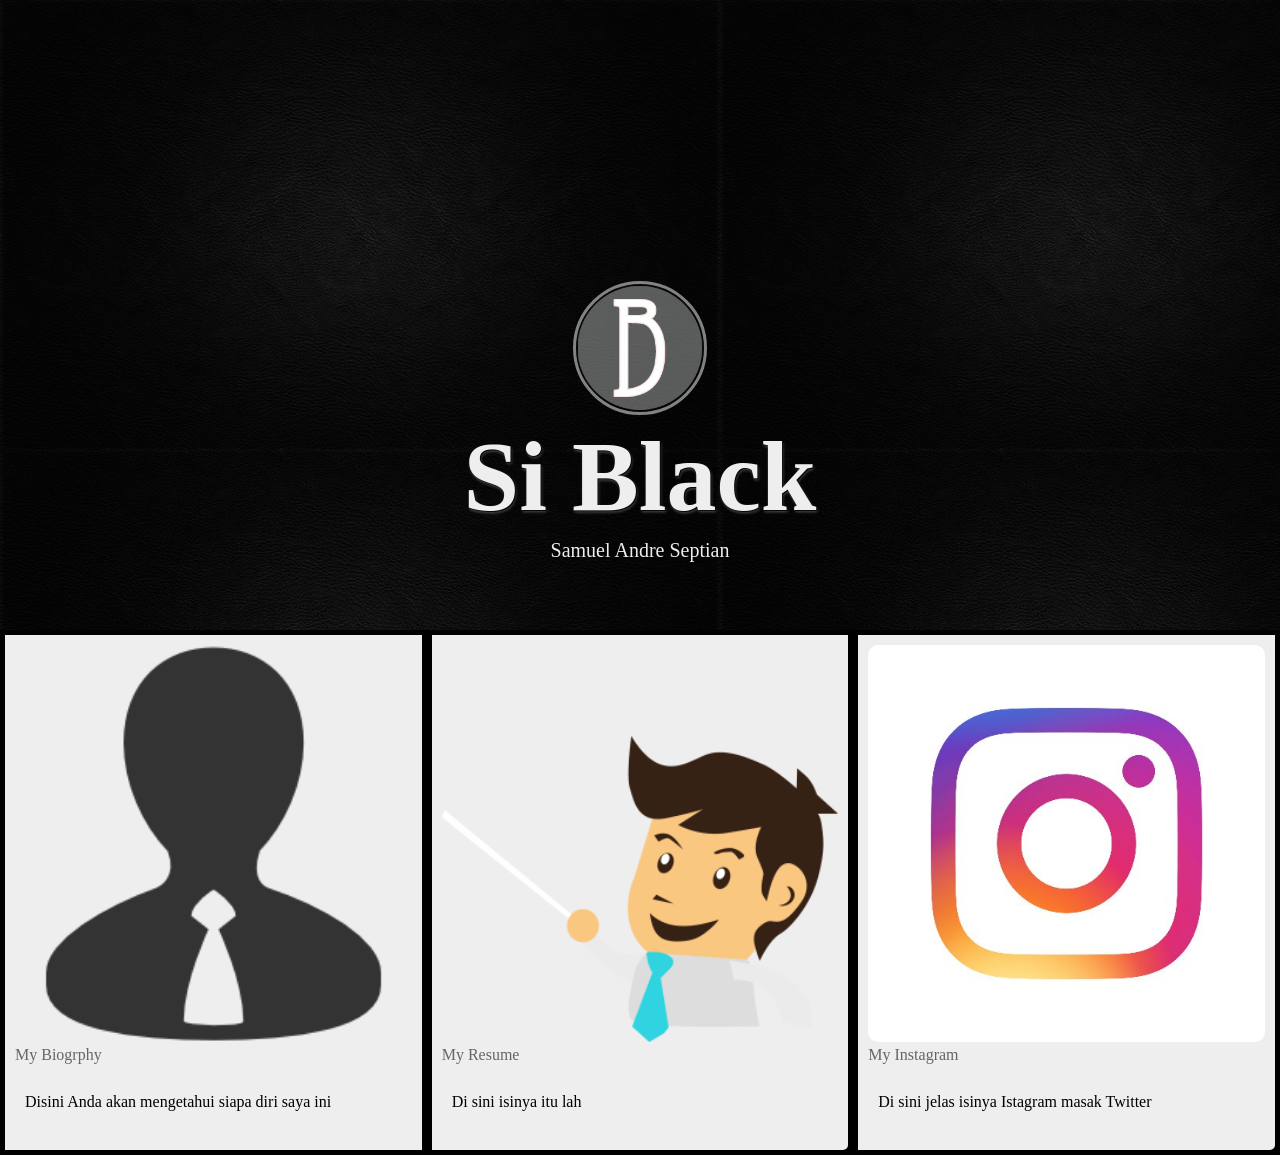
==== portfolio/index.html @ d62c6403 "Add files via upload" ====
<!doctype html>
<html lang="en">
<head>
	<meta charset="UTF-8">
	<title> Si Black</title>
	
	<link rel="stylesheet" href="style.css">
</head>
<body>
	
	<div id="banner">
		<header id="logo">
			<img src="img/logo2x.png" alt="Biogrphy">
			<h1>Si Black</h1>
			<span id="jobdesc">
				Samuel Andre Septian
			</span>
		</header>
		
	</div>

	<section>
	
		<div class="section">
			<div class="content">
				<div class="box">
					<img src ="img/box1.jpg" alt="">
					<a href="bio.html">My Biogrphy</a></li>
					<p>Disini Anda akan mengetahui siapa diri saya ini</p>
				</div>
				<div class="box">
					<img src="img/box2.jpg" alt="">
						<a href="resume.html">My Resume</a></li>
					<p>Di sini isinya itu lah </p>
				</div>
				<div class="box">
					<img src="img/box3.jpg" alt="">
					<a href="">My Instagram</a></li>
					<p>Di sini jelas isinya Istagram masak Twitter</p>
				</div>
			</div>
		</div>
	</section>


</body>
</html>
---- portfolio/style.css ----
html, 
body{
	height: 100%;
	width: 100%;
	font-family: 'Sofadi One', cursive;
	margin: auto;
}

a{
	text-decoration: none;
	color: #666;
}

#banner{
	width: 100%;
	height: 70%;
	background: url(img/Black-Plain-Wallpaper-Collection-720x450.jpg);
	background-attachment: fixed;
	position: relative;
}

	#banner #overlay{
		position: absolute;
		top: 0;
		right: 0;
		bottom: 0;
		left: 0;
		background: url(img/overlay.png) 0 100% repeat-x;
	}


	#logo{
		width: 100%;
		position: absolute;
		bottom: 10%;
		z-index: 5;
		text-align: center;
	}
	#logo img {
		cursor: pointer;
		display: inline-block;
		width: 128px;
		height: 128px;
		border: 3px solid rgba(255,255,255,.5);
		border-radius: 50%;
	}
		#logo img:hover{
			border: 3px solid rgba(255,255,255,.7);
		}
	#logo h1{
		margin: 0 auto;
		text-align: center;
		font-family: 'Montez', cursive;
		font-size: 100px;
		color: #eee;
		text-shadow: 1px 1px 1px #000, 1px 2px 3px #555;
	}

	#logo #jobdesc{
		display: block;
		width: 100%;
		text-align: center;
		margin: 5px auto;
		color: #eee;
		font-size: 20px;
		text-shadow: 1px 1px 1px #000;
	}

}


section{
	width: 500px;
	max-width: 500px;
	margin: 40px auto;
}

	section span{
		background: #C09A7F;
		padding: 4px;
		border-radius: 0 5px 0 0;
		color: #eee;
		font-size: 12px;
	}

	.section{
		display: table;
		width: 100%;
		margin: auto;
		background: black;
	}

		.section .content{
			display: table-row;
			width: 100%;
		}
		.section .box{
			display: table-cell;
			padding: 10px;
			width:31.3333%;
		}
			.section .box:nth-child(1){
				background: #eee;
				border: 5px solid black;
			}
			.section .box:nth-child(2){
				border-radius: 0 0 10px 0;
				background: #eee;
				border: 5px solid black;
			}
			.section .box:nth-child(3){
				border-radius: 0 0 10px 0;
				background: #eee;
				border: 5px solid black;
			}
			.section .box:hover{
				background: #ddd;
			}
			.section .box href{
				padding: 10px;
				font-size: 35px;
				font-weight: bold;
			}
			.section .box p{
				padding: 10px;
				line-height: 1.5em;
			}
			.section .box img{
				width:100%;
				max-width: 100%;
				height: auto;
				border-radius: 10px;
			}

.Data
{
	text-align	: center;
}


body
{
	background-image		: url("img/Black-Plain-Wallpaper-Collection-720x450.jpg");
	background-repeat		: no-repeat;
	background-size			: cover;
	background-attachment 	: fixed;
}

h1
{
	font-family	: Arial;
	color		: white;
	font-size	: 50px;
	margin-left: 20px;

}

h2
{
	font-family	: 'Iceland', cursive;
	color		: white;
	font-size	: 15px;
	margin-left: 20px;
	
}


.menu:link
{
	background	: black;
	color		: white;
}

.menu:hover
{
	background	: white;
	color		: black;
}


.menu
{
	color			: rgb(255,255,255);
	font-family		: sans-serif;
	text-align		: center;
	font-size		: 20px;
	background		: black;
	display			: inline-block;
	width			: 150px;
	text-decoration	: none;
	border			: 3px solid black;
	border-radius	: 10px;
	padding			: 10px;
	margin          : 5%; 

}

.menu2
{
	color			: rgb(255,255,255);
	font-family		: sans-serif;
	text-align		: center;
	font-size		: 20px;
	background		: black;
	display			: inline-block;
	width			: 700px;
	text-decoration	: none;
	border			: 3px solid black;
	border-radius	: 10px;
	padding			: 10px;
	margin          : 5%; 

}

.sectiona .menu1
{
	color			: rgb(0,0,0);
	text-align		: center;
	font-size		: 15px;
	background		: white;
	display			: table-cell;
	text-decoration	: none;
	border			: 3px solid black;
	border-radius	: 10px;
	padding			: 10px;
			width:80%;

}

.sectiona{
		display: table;
		width: 100%;
		margin: auto;
	}

		.sectiona .contenta{
			display: table-row;
			width: 100%;
}
.Legend
{
	color			: white;
	text-align		: center;
	font-family		: Comic Sans MS;
	background		: black;
	display			: inline-block;
	width			: 600px;
	text-decoration	: none;
	border			: 3px solid grey;
	border-radius	: 10px;
	padding			: 10px;
}

.Legend1
{
	text-align		: Left;
	font-family		: Comic Sans MS;
	width: 700px;
}


.nengah 
{
		position: relative;
	margin: auto;
	text-align: center;
}
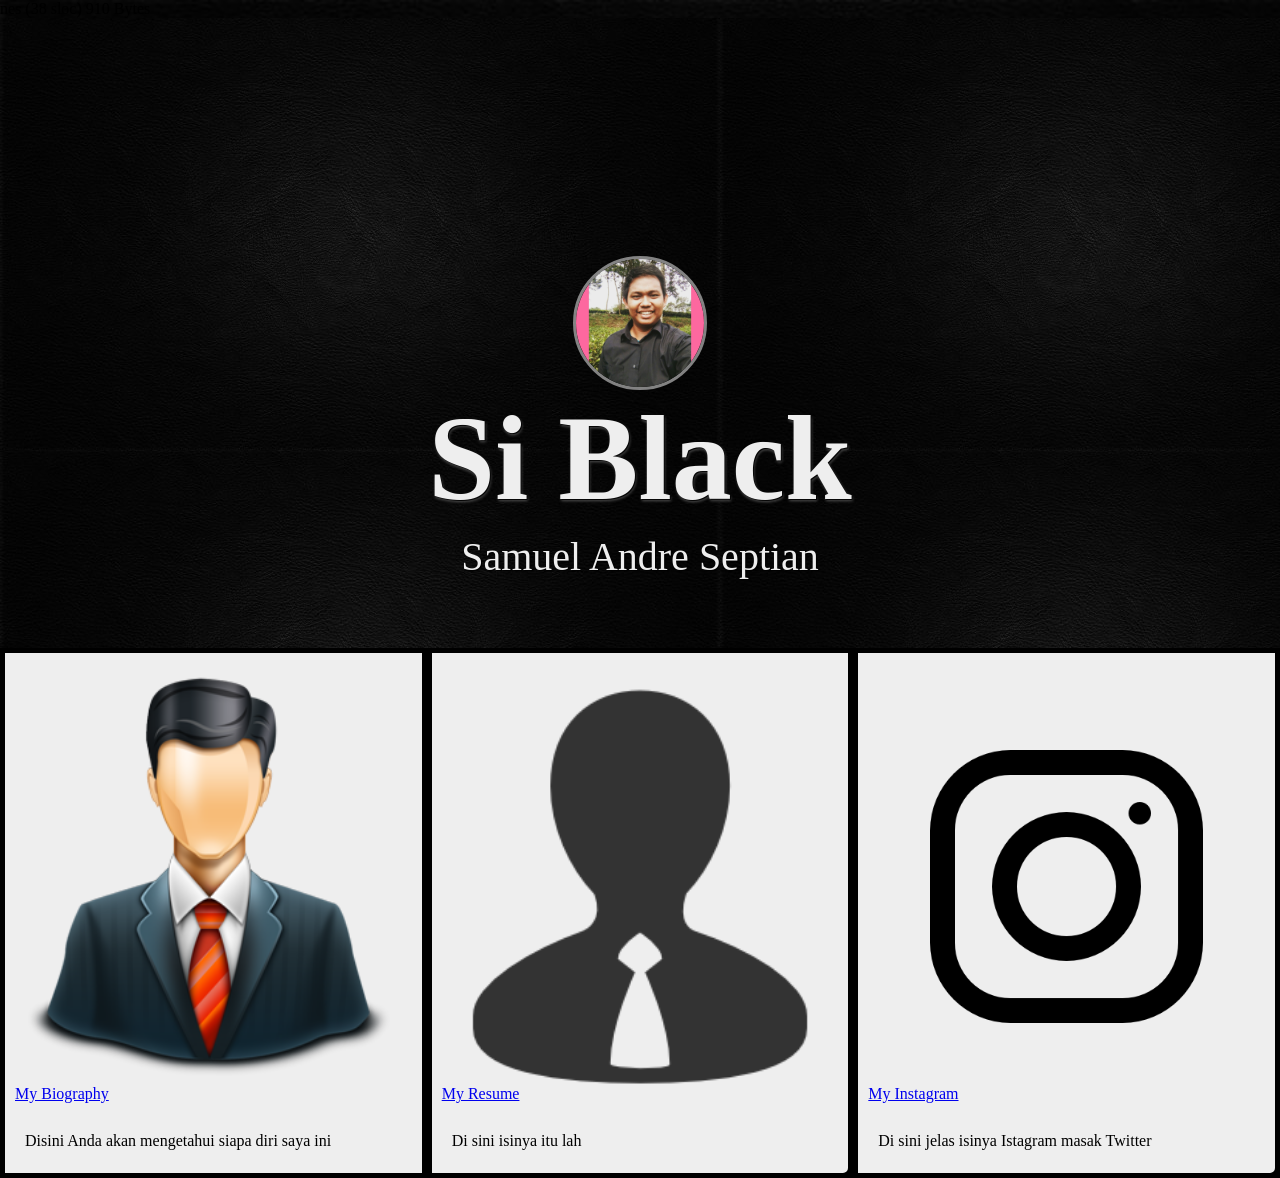
==== commit 288b9112: "Add files via upload" ====
--- a/portfolio/index.html
+++ b/portfolio/index.html
@@ -1,3 +1,4 @@
+nes (38 sloc)  910 Bytes
 <!doctype html>
 <html lang="en">
 <head>
@@ -10,7 +11,7 @@
 	
 	<div id="banner">
 		<header id="logo">
-			<img src="img/logo2x.png" alt="Biogrphy">
+			<img src="img/IMG-20170218-WA0002.jpg" alt="Biographyphy">
 			<h1>Si Black</h1>
 			<span id="jobdesc">
 				Samuel Andre Septian
@@ -19,28 +20,28 @@
 		
 	</div>
 
-	<section>
+	
 	
 		<div class="section">
 			<div class="content">
 				<div class="box">
 					<img src ="img/box1.jpg" alt="">
-					<a href="bio.html">My Biogrphy</a></li>
+					<a href="bio.html">My Biography</a>
 					<p>Disini Anda akan mengetahui siapa diri saya ini</p>
 				</div>
 				<div class="box">
 					<img src="img/box2.jpg" alt="">
-						<a href="resume.html">My Resume</a></li>
+						<a href="resume.html">My Resume</a>
 					<p>Di sini isinya itu lah </p>
 				</div>
 				<div class="box">
 					<img src="img/box3.jpg" alt="">
-					<a href="">My Instagram</a></li>
+					<a href="https://www.instagram.com/siblack12/">My Instagram</a>
 					<p>Di sini jelas isinya Istagram masak Twitter</p>
 				</div>
 			</div>
 		</div>
-	</section>
+	
 
 
 </body>
--- a/portfolio/style.css
+++ b/portfolio/style.css
@@ -6,7 +6,7 @@
 	margin: auto;
 }
 
-a{
+{
 	text-decoration: none;
 	color: #666;
 }
@@ -50,8 +50,8 @@
 	#logo h1{
 		margin: 0 auto;
 		text-align: center;
-		font-family: 'Montez', cursive;
-		font-size: 100px;
+		font-family: Death Star;
+		font-size: 120px;
 		color: #eee;
 		text-shadow: 1px 1px 1px #000, 1px 2px 3px #555;
 	}
@@ -62,7 +62,7 @@
 		text-align: center;
 		margin: 5px auto;
 		color: #eee;
-		font-size: 20px;
+		font-size: 40px;
 		text-shadow: 1px 1px 1px #000;
 	}
 
@@ -129,7 +129,7 @@
 				width:100%;
 				max-width: 100%;
 				height: auto;
-				border-radius: 10px;
+				border-radius: 5px;
 			}
 
 .Data
@@ -148,7 +148,7 @@
 
 h1
 {
-	font-family	: Arial;
+	font-family	: Death Star;
 	color		: white;
 	font-size	: 50px;
 	margin-left: 20px;
@@ -157,9 +157,9 @@
 
 h2
 {
-	font-family	: 'Iceland', cursive;
+	font-family	: Death Star;
 	color		: white;
-	font-size	: 15px;
+	font-size	: 70px;
 	margin-left: 20px;
 	
 }
@@ -237,11 +237,12 @@
 			display: table-row;
 			width: 100%;
 }
-.Legend
+.gen
 {
 	color			: white;
 	text-align		: center;
-	font-family		: Comic Sans MS;
+	font-family		: Death Star;
+	font-size		: 50px;
 	background		: black;
 	display			: inline-block;
 	width			: 600px;
@@ -251,14 +252,18 @@
 	padding			: 10px;
 }
 
-.Legend1
+.genb
 {
 	text-align		: Left;
-	font-family		: Comic Sans MS;
+	font-family		: Georgia;
 	width: 700px;
 }
 
-
+.terserah 
+{
+	width : 25%;
+	height: 25%;
+}
 .nengah 
 {
 		position: relative;
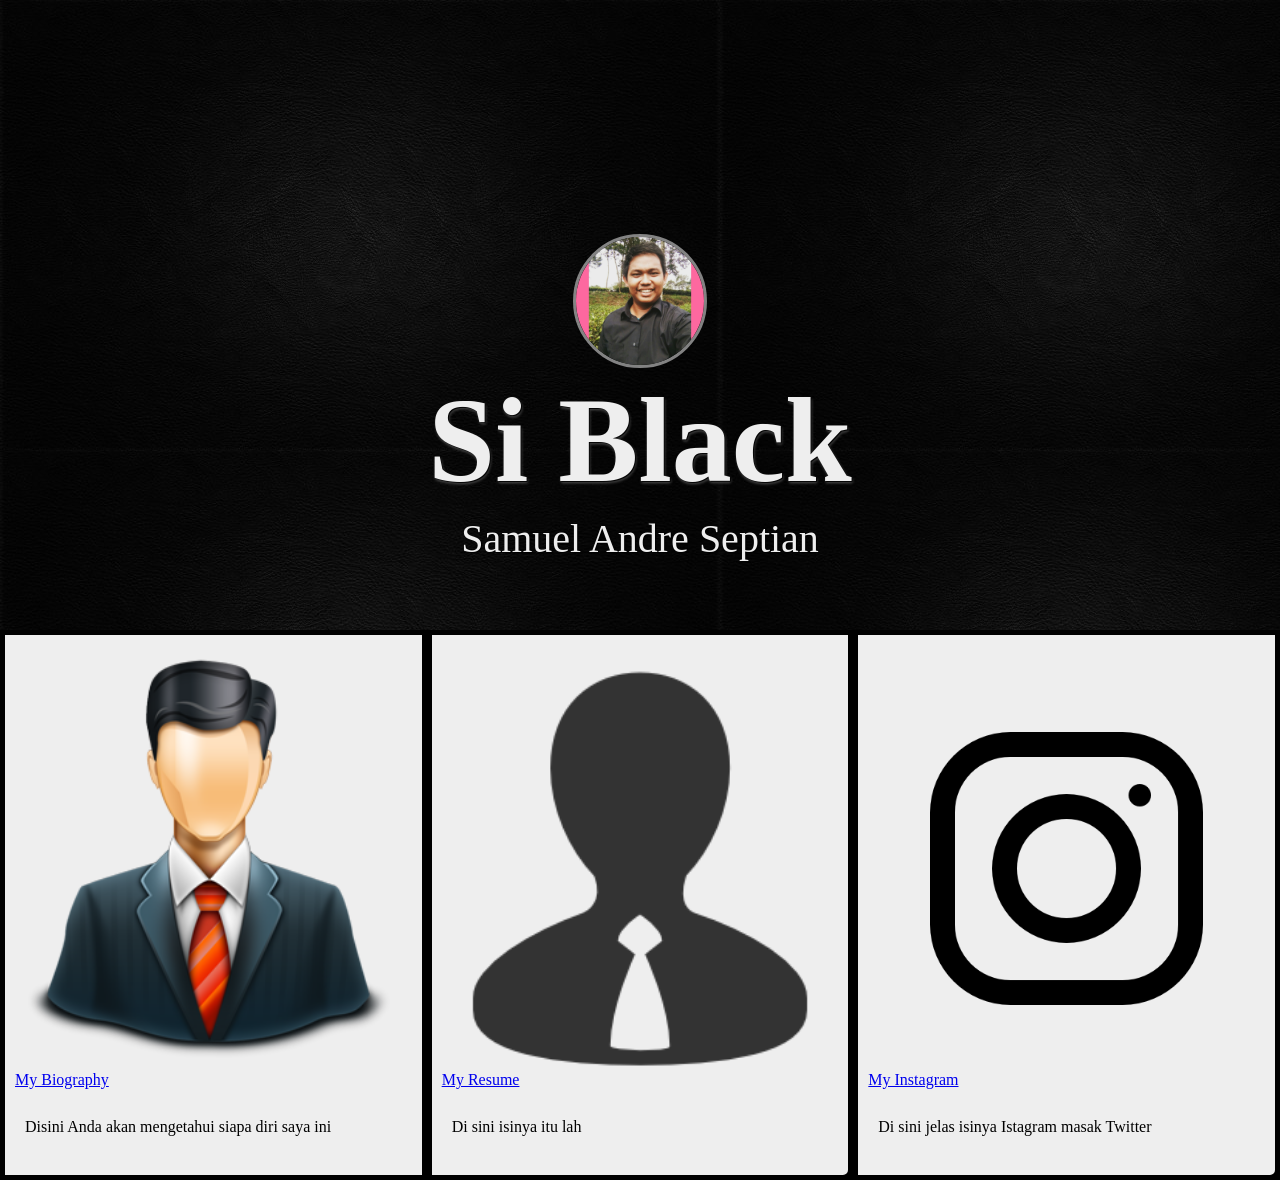
==== commit 8105e36e: "Update index.html" ====
--- a/portfolio/index.html
+++ b/portfolio/index.html
@@ -1,4 +1,3 @@
-nes (38 sloc)  910 Bytes
 <!doctype html>
 <html lang="en">
 <head>
@@ -25,17 +24,17 @@
 		<div class="section">
 			<div class="content">
 				<div class="box">
-					<img src ="img/box1.jpg" alt="">
+					<img src ="img/box1.jpg" alt="img">
 					<a href="bio.html">My Biography</a>
 					<p>Disini Anda akan mengetahui siapa diri saya ini</p>
 				</div>
 				<div class="box">
-					<img src="img/box2.jpg" alt="">
+					<img src="img/box2.jpg" alt="img">
 						<a href="resume.html">My Resume</a>
 					<p>Di sini isinya itu lah </p>
 				</div>
 				<div class="box">
-					<img src="img/box3.jpg" alt="">
+					<img src="img/box3.jpg" alt="img">
 					<a href="https://www.instagram.com/siblack12/">My Instagram</a>
 					<p>Di sini jelas isinya Istagram masak Twitter</p>
 				</div>
@@ -45,4 +44,4 @@
 
 
 </body>
-</html>+</html>
